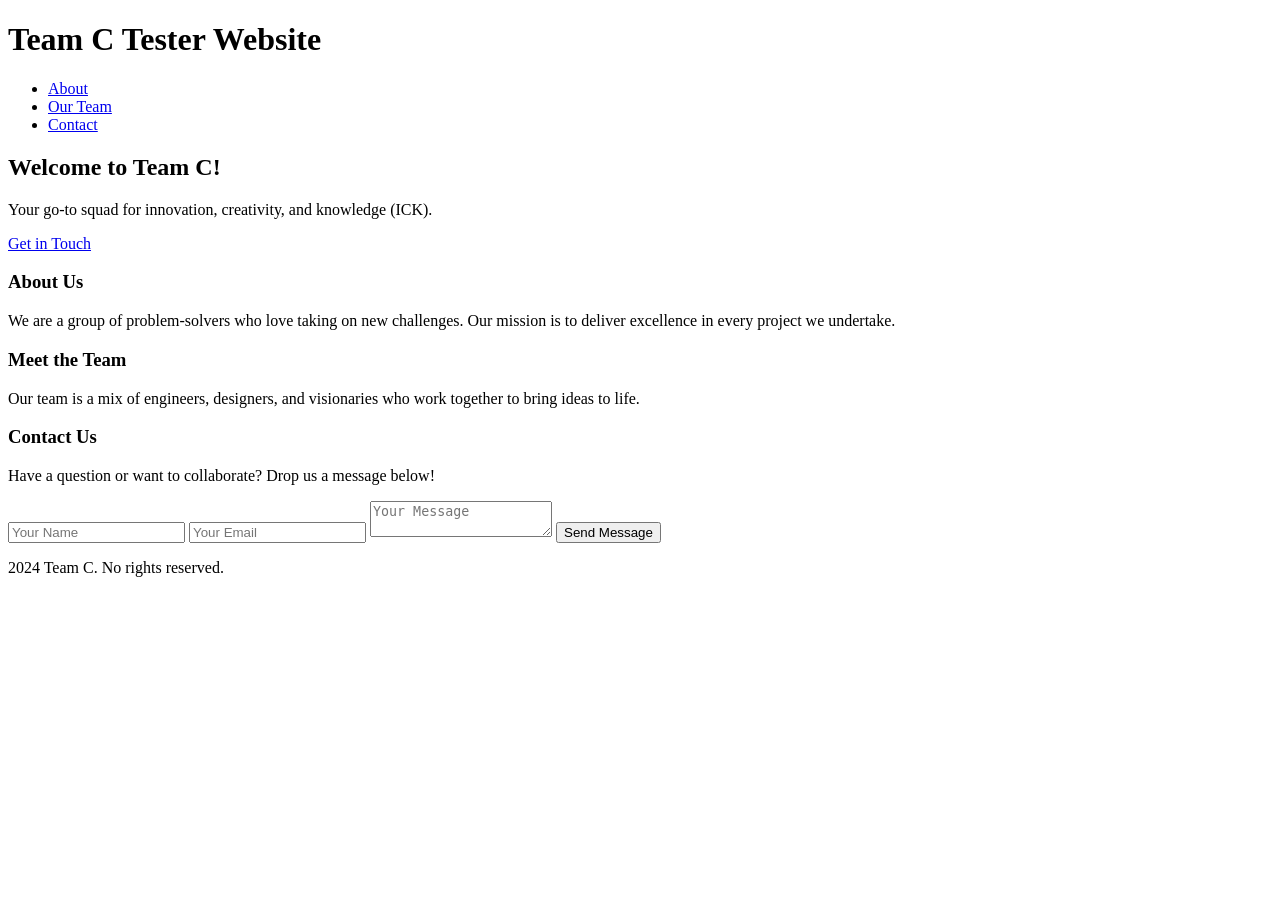
==== index.html @ ed016ec7 "Update and rename Index.html to index.html" ====
<!DOCTYPE html>
<html lang="en">
  <head>
    <meta charset="UTF-8" />
    <meta name="viewport" content="width=device-width, initial-scale=1.0" />
    <title>Team C Wooooo</title>
    <link rel="stylesheet" href="styles.css" />
  </head>
  <body>
    <header class="navbar">
      <div class="container">
        <h1 class="logo">Team C Tester Website</h1>
        <nav>
          <ul class="nav-links">
            <li><a href="#about">About</a></li>
            <li><a href="#team">Our Team</a></li>
            <li><a href="#contact">Contact</a></li>
          </ul>
        </nav>
      </div>
    </header>

    <main>
      <section class="hero">
        <h2>Welcome to Team C!</h2>
        <p>Your go-to squad for innovation, creativity, and knowledge (ICK).</p>
        <a href="#contact" class="cta-button">Get in Touch</a>
      </section>

      <section id="about" class="section">
        <h3>About Us</h3>
        <p>
          We are a group of problem-solvers who love taking on new challenges.
          Our mission is to deliver excellence in every project we undertake.
        </p>
      </section>

      <section id="team" class="section">
        <h3>Meet the Team</h3>
        <p>
          Our team is a mix of engineers, designers, and visionaries who work
          together to bring ideas to life.
        </p>
      </section>

      <section id="contact" class="section">
        <h3>Contact Us</h3>
        <p>Have a question or want to collaborate? Drop us a message below!</p>
        <form class="contact-form">
          <input type="text" placeholder="Your Name" required />
          <input type="email" placeholder="Your Email" required />
          <textarea placeholder="Your Message" required></textarea>
          <button type="submit">Send Message</button>
        </form>
      </section>
    </main>

    <footer>
      <p>2024 Team C. No rights reserved.</p>
    </footer>
  </body>
</html>
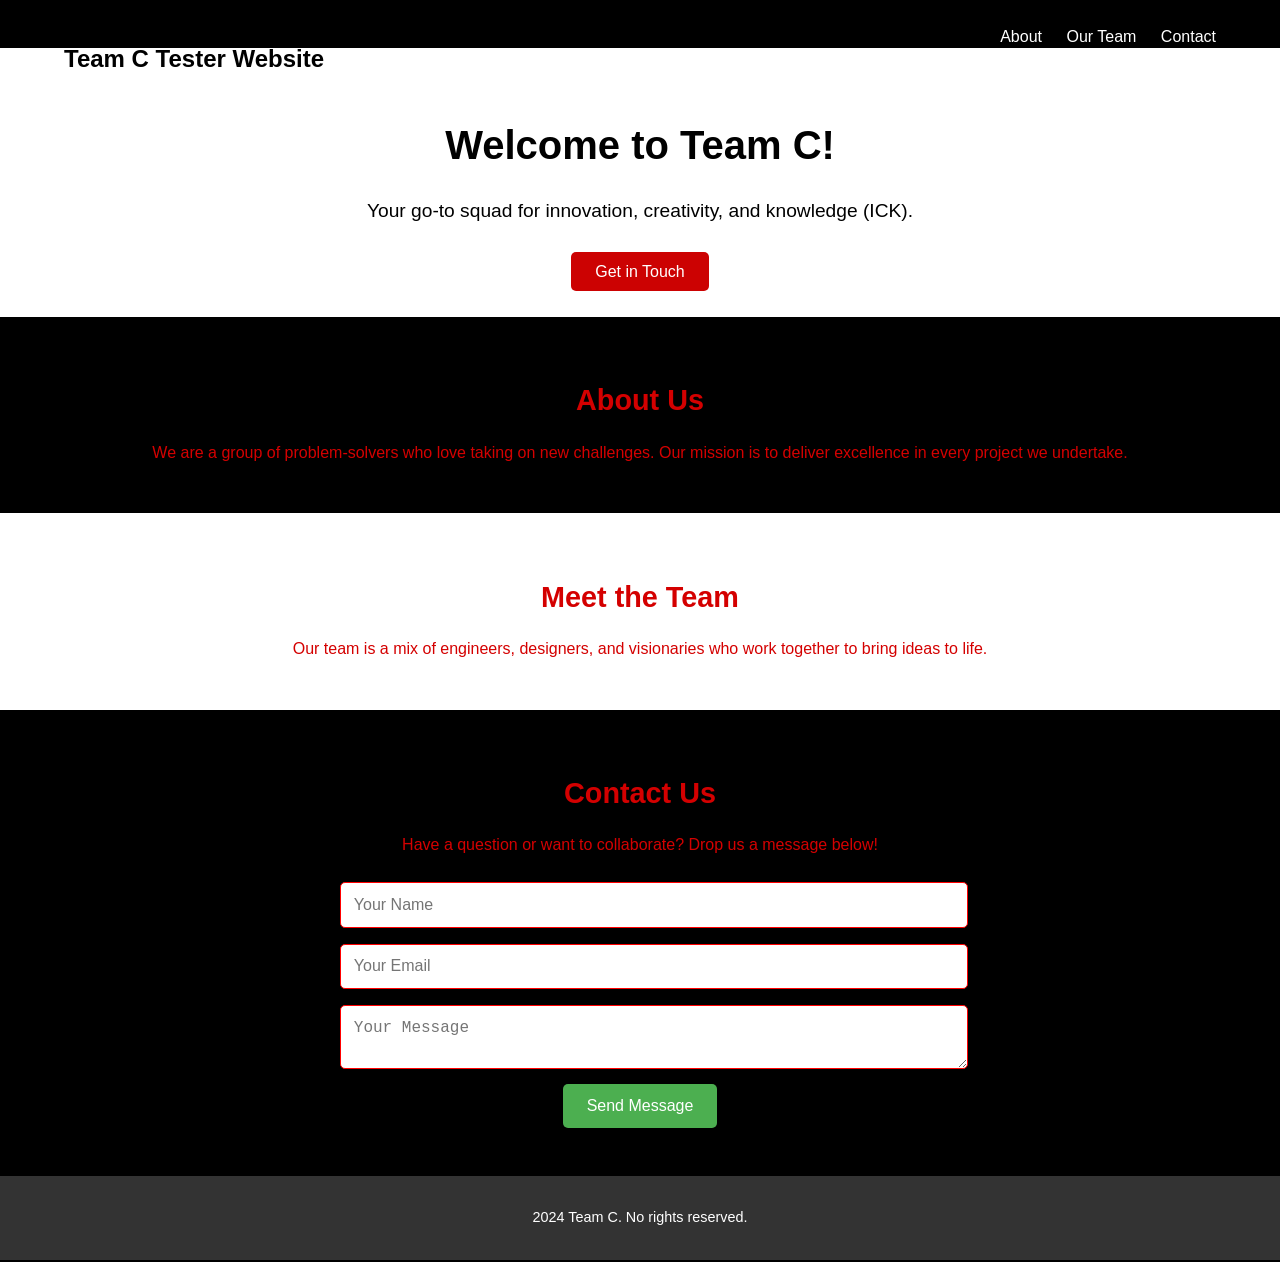
==== commit ac1702f5: "Update index.html" ====
--- a/index.html
+++ b/index.html
@@ -4,7 +4,7 @@
     <meta charset="UTF-8" />
     <meta name="viewport" content="width=device-width, initial-scale=1.0" />
     <title>Team C Wooooo</title>
-    <link rel="stylesheet" href="styles.css" />
+    <link rel="stylesheet" href="PAETestpage.css" />
   </head>
   <body>
     <header class="navbar">
--- a/PAETestpage.css
+++ b/PAETestpage.css
@@ -0,0 +1,135 @@
+body {
+    font-family: "Arial", sans-serif;
+    margin: 0;
+    padding: 0;
+    line-height: 1.6;
+    background-color: #000000;
+    color: #d40000;
+  }
+  
+  .container {
+    width: 90%;
+    margin: auto;
+    max-width: 1200px;
+  }
+  
+  .navbar {
+    background-color: #000000;
+    padding: 1.5rem 0;
+  }
+  
+  .navbar .logo {
+    color: #000000;
+    font-size: 1.5rem;
+    font-weight: bold;
+    float: left;
+  }
+  
+  .nav-links {
+    list-style: none;
+    float: right;
+    margin: 0;
+    padding: 0;
+  }
+  
+  .nav-links li {
+    display: inline;
+    margin-left: 20px;
+    margin-top: 10px;
+  }
+  
+  .nav-links a {
+    color: #ffffff;
+    text-decoration: none;
+    font-size: 1rem;
+  }
+  
+  .nav-links a:hover {
+    text-decoration: underline;
+  }
+  
+  .hero {
+    text-align: center;
+    padding: 2rem 0;
+    background-color: #ffffff;
+    color: #000000;
+  }
+  
+  .hero h2 {
+    font-size: 2.5rem;
+    margin-bottom: 1rem;
+  }
+  
+  .hero p {
+    font-size: 1.2rem;
+    margin-bottom: 2rem;
+  }
+  
+  .cta-button {
+    background-color: #cc0202;
+    color: #fff;
+    padding: 0.7rem 1.5rem;
+    font-size: 1rem;
+    border: none;
+    border-radius: 5px;
+    text-decoration: none;
+    cursor: pointer;
+    transition: background-color 0.3s;
+  }
+  
+  .cta-button:hover {
+    background-color: #ff4500;
+  }
+  
+  .section {
+    padding: 2rem 0;
+    text-align: center;
+    background-color: #ffffff;
+  }
+  
+  .section:nth-child(even) {
+    background-color: #000000;
+  }
+  
+  .section h3 {
+    font-size: 1.8rem;
+    margin-bottom: 1rem;
+  }
+  
+  .contact-form {
+    max-width: 600px;
+    margin: 1rem auto;
+  }
+  
+  .contact-form input,
+  .contact-form textarea {
+    width: 100%;
+    margin: 0.5rem 0;
+    padding: 0.8rem;
+    border: 1px solid #ff0000;
+    border-radius: 5px;
+    font-size: 1rem;
+  }
+  
+  .contact-form button {
+    background-color: #4caf50;
+    color: #fff;
+    padding: 0.8rem 1.5rem;
+    border: none;
+    border-radius: 5px;
+    cursor: pointer;
+    font-size: 1rem;
+  }
+  
+  .contact-form button:hover {
+    background-color: #45a049;
+  }
+  
+  footer {
+    text-align: center;
+    padding: 1rem 0;
+    background-color: #333;
+    color: #fff;
+    font-size: 0.9rem;
+  }
+  
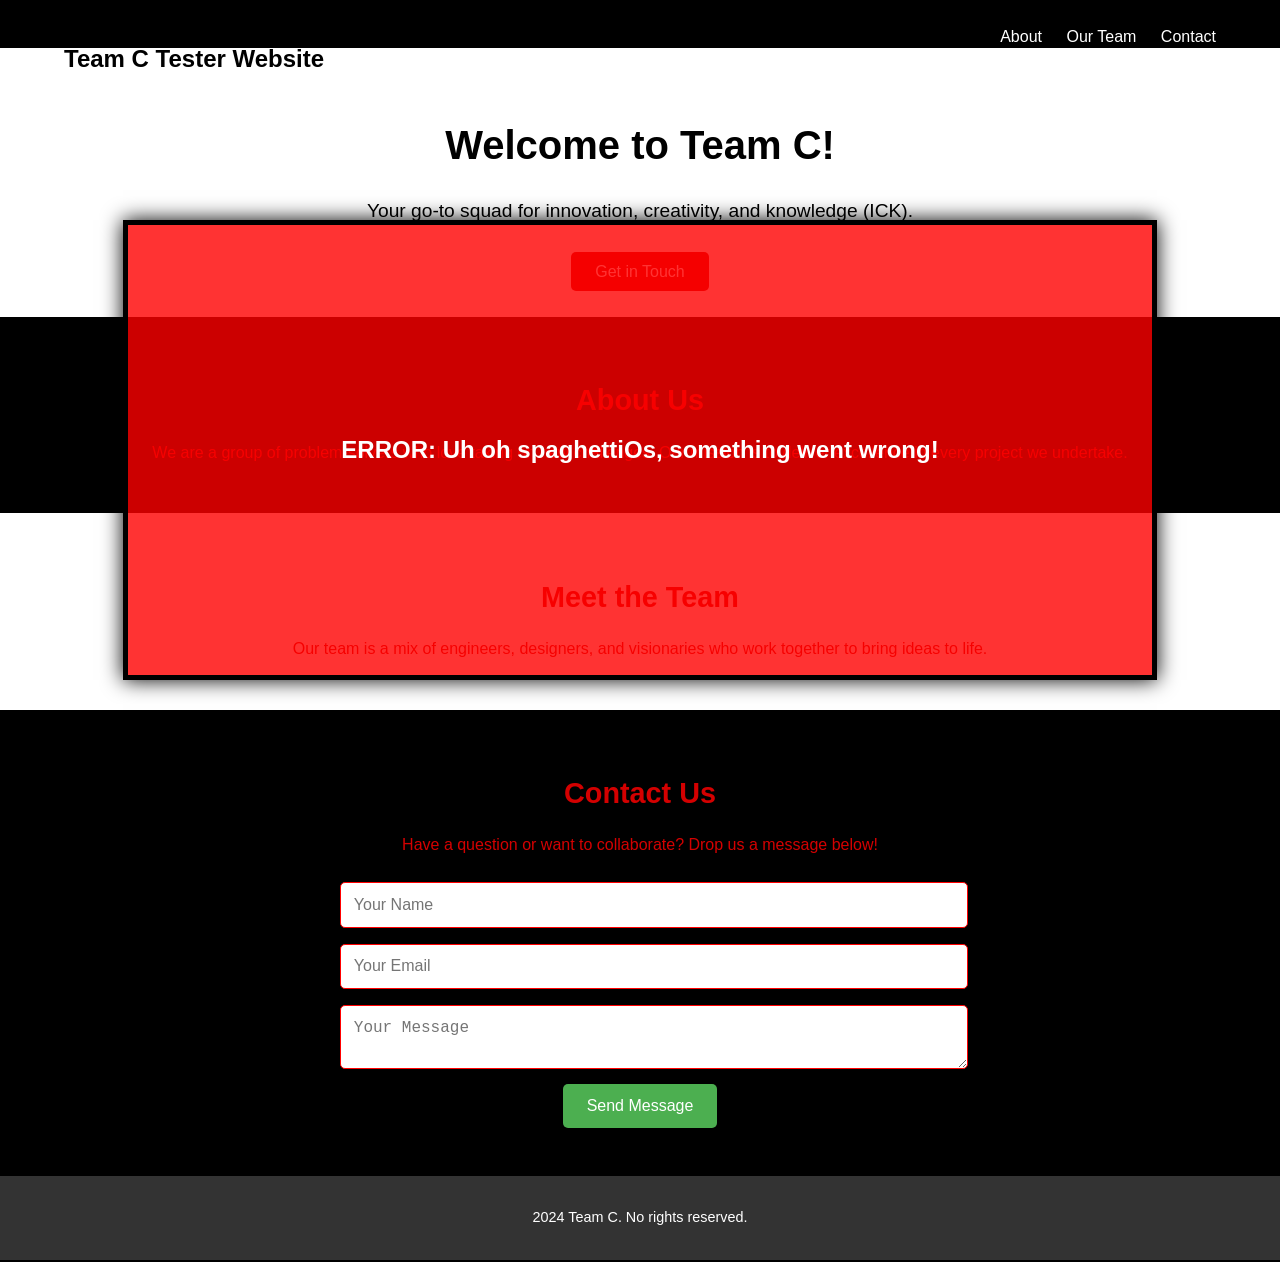
==== commit b32f8f44: "Added obstructing item to index.html for comparison test" ====
--- a/index.html
+++ b/index.html
@@ -5,6 +5,27 @@
     <meta name="viewport" content="width=device-width, initial-scale=1.0" />
     <title>Team C Wooooo</title>
     <link rel="stylesheet" href="PAETestpage.css" />
+    <style>
+      .error-box {
+        position: fixed;
+        top: 50%;
+        left: 50%;
+        transform: translate(-50%, -50%);
+        width: 80%;
+        height: 50%;
+        background: rgba(255, 0, 0, 0.8);
+        color: white;
+        display: flex;
+        justify-content: center;
+        align-items: center;
+        font-size: 24px;
+        font-weight: bold;
+        text-align: center;
+        z-index: 9999;
+        border: 5px solid black;
+        box-shadow: 0 0 20px black;
+      }
+    </style>
   </head>
   <body>
     <header class="navbar">
@@ -55,6 +76,8 @@
       </section>
     </main>
 
+    <div class="error-box">ERROR: Uh oh spaghettiOs, something went wrong!</div>
+
     <footer>
       <p>2024 Team C. No rights reserved.</p>
     </footer>
--- a/PAETestpage.css
+++ b/PAETestpage.css
@@ -1,5 +1,5 @@
 body {
-    font-family: "Arial", sans-serif;
+    font-family: 'Papyrus', 'Comic Sans MS', cursive, sans-serif;
     margin: 0;
     padding: 0;
     line-height: 1.6;
@@ -132,4 +132,4 @@
     color: #fff;
     font-size: 0.9rem;
   }
-  +  
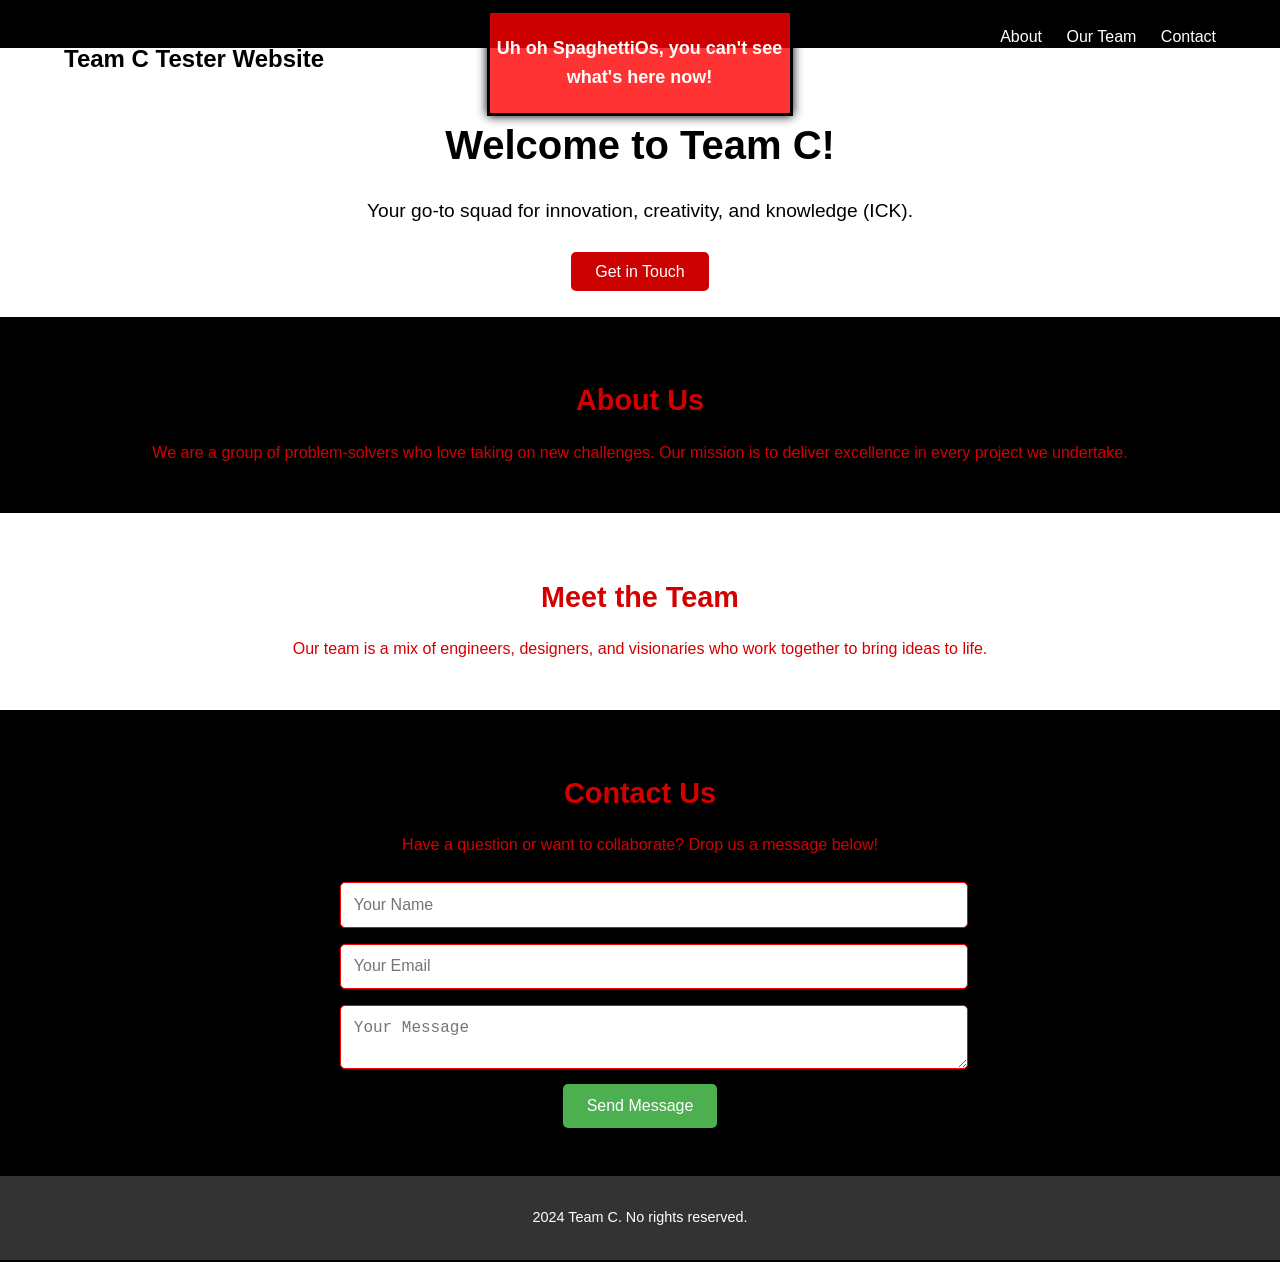
==== commit 6b184d74: "Changed intentional error to be fixed in place for pixel-data tests index.html" ====
--- a/index.html
+++ b/index.html
@@ -8,22 +8,22 @@
     <style>
       .error-box {
         position: fixed;
-        top: 50%;
+        top: 10px;
         left: 50%;
-        transform: translate(-50%, -50%);
-        width: 80%;
-        height: 50%;
+        transform: translateX(-50%);
+        width: 300px;
+        height: 100px;
         background: rgba(255, 0, 0, 0.8);
         color: white;
         display: flex;
         justify-content: center;
         align-items: center;
-        font-size: 24px;
+        font-size: 18px;
         font-weight: bold;
         text-align: center;
-        z-index: 9999;
-        border: 5px solid black;
-        box-shadow: 0 0 20px black;
+        z-index: 1000;
+        border: 3px solid black;
+        box-shadow: 0 0 10px black;
       }
     </style>
   </head>
@@ -40,6 +40,8 @@
         </nav>
       </div>
     </header>
+
+    <div class="error-box">Uh oh SpaghettiOs, you can't see what's here now!</div>
 
     <main>
       <section class="hero">
@@ -76,8 +78,6 @@
       </section>
     </main>
 
-    <div class="error-box">ERROR: Uh oh spaghettiOs, something went wrong!</div>
-
     <footer>
       <p>2024 Team C. No rights reserved.</p>
     </footer>
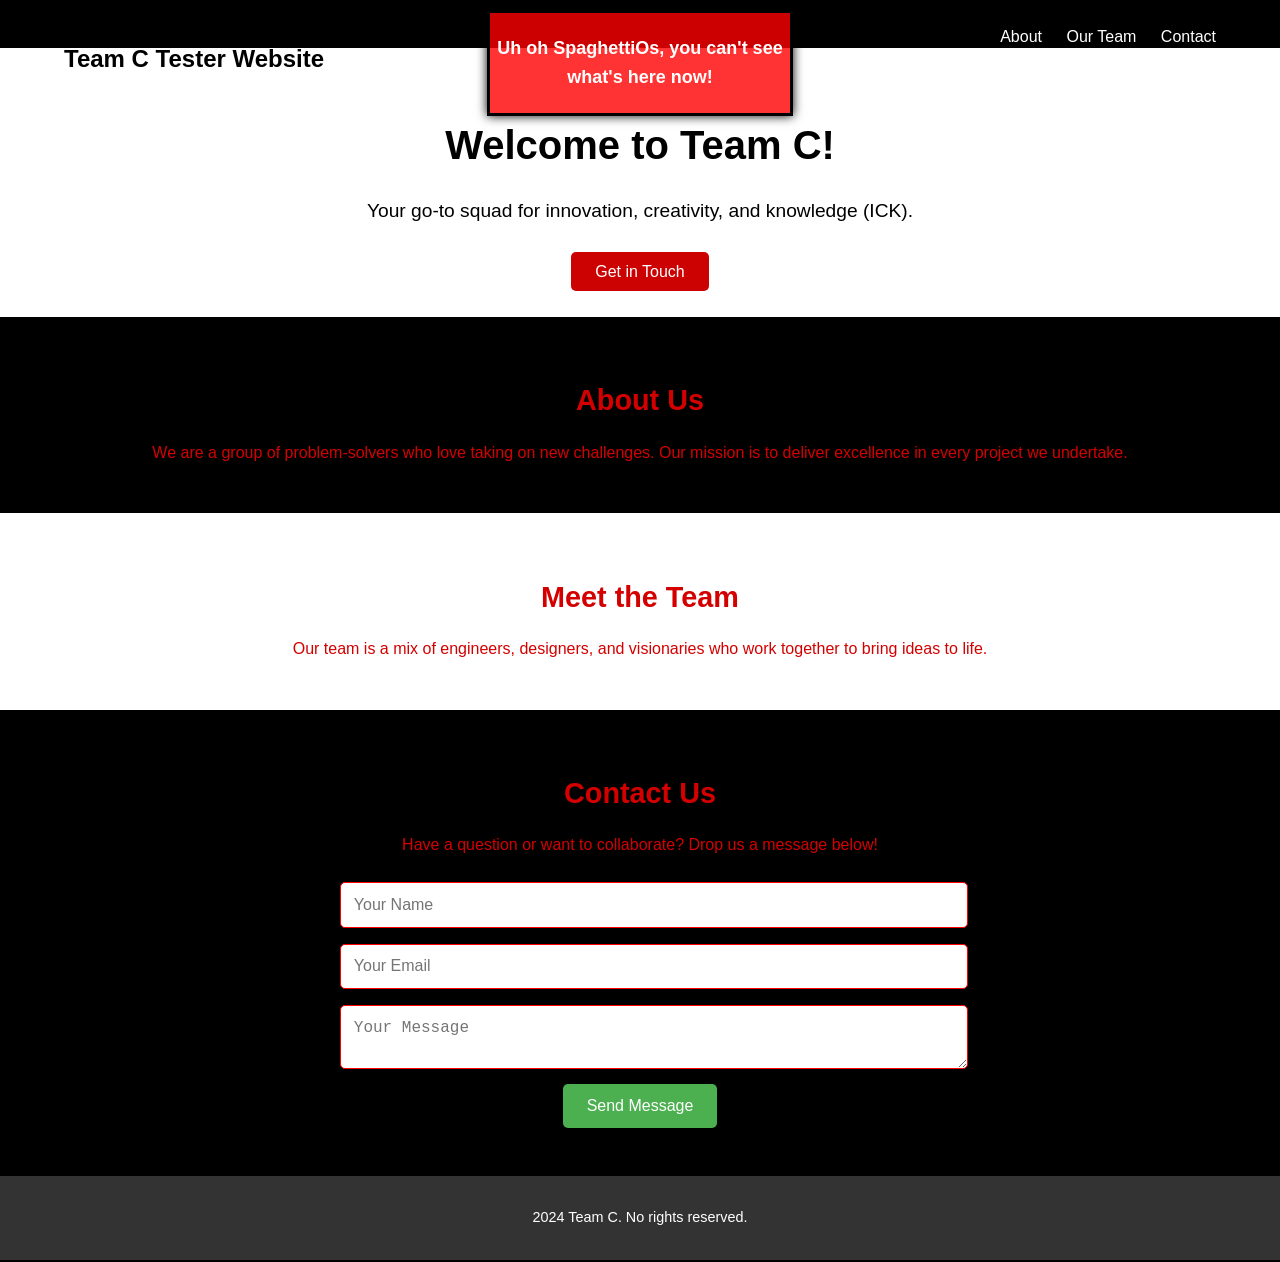
==== commit d8d005d7: "Fixed error box scrolling issue index.html" ====
--- a/index.html
+++ b/index.html
@@ -7,7 +7,7 @@
     <link rel="stylesheet" href="PAETestpage.css" />
     <style>
       .error-box {
-        position: fixed;
+        position: absolute;
         top: 10px;
         left: 50%;
         transform: translateX(-50%);
